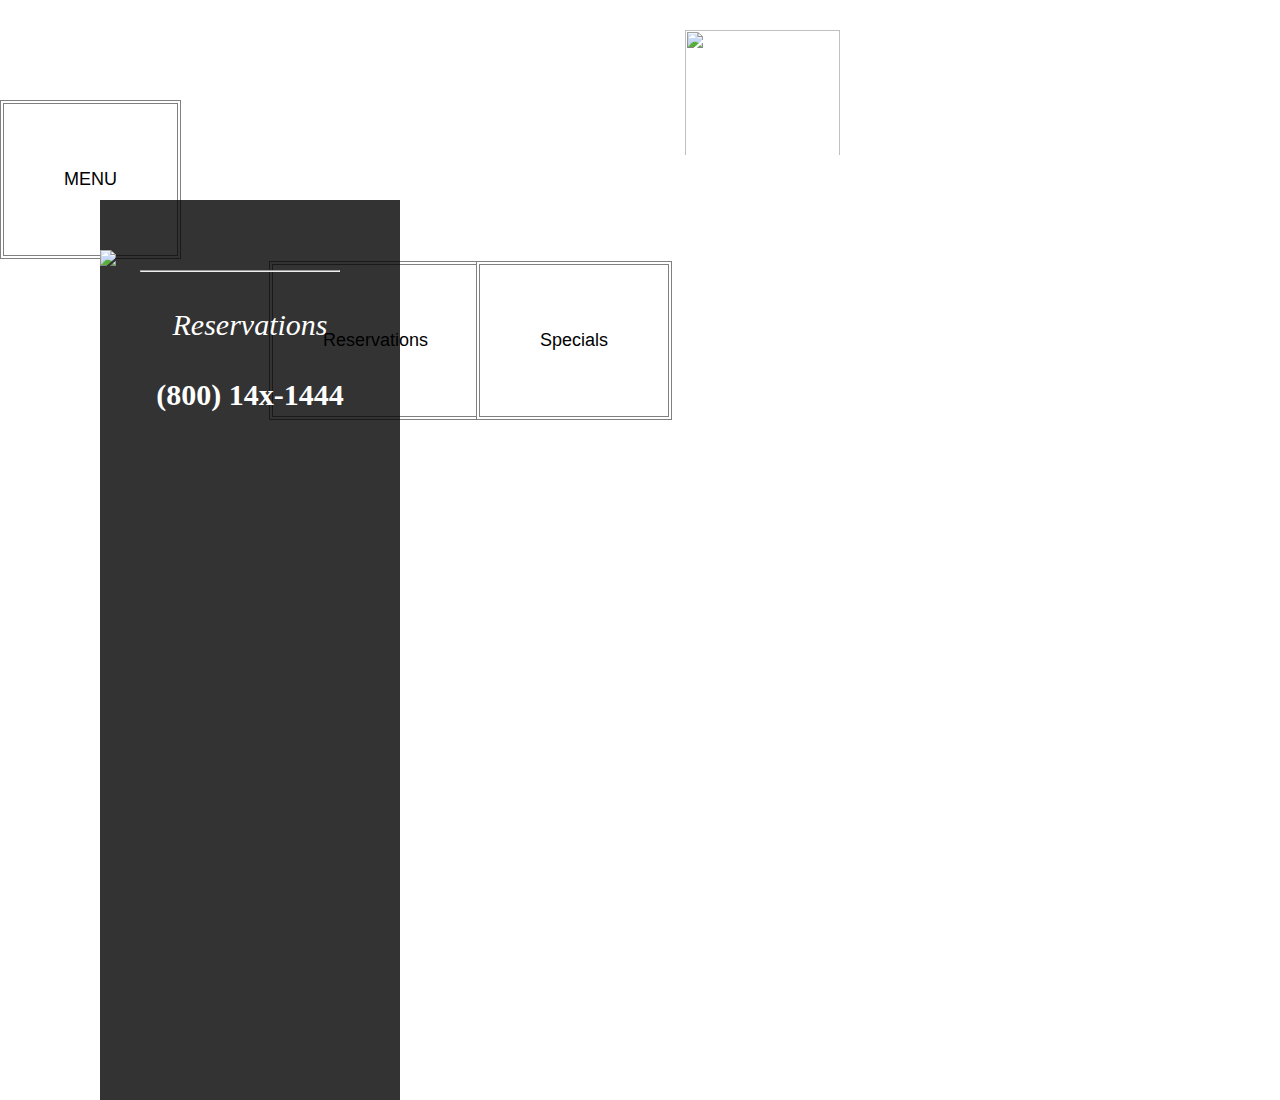
==== index.html @ 8a6dc7de "Update index.html" ====
<!DOCTYPE html>
<html lang="en">
  <head>
    <meta charset="UTF-8">
    <meta name="viewport" content="width=device-width, initial-scale=1.0">
    <meta http-equiv="X-UA-Compatible" content="ie=edge">
    <title>Kasico's</title>
    <link rel="icon" href="C://Users/bewee/OneDrive/Documents/Github/Cardano-Ada/kisico2.png">


    <link rel="stylesheet" href="style.css">
  </head>
  <header>

  <div class="dropdown">
    <button class="menubtn">MENU</button>
    <div class="dropdown-content">
    <a href="C:\Users\bewee\OneDrive\Documents\GitHub\Restaurant-Demo/alacarte.pdf" target="_blank">A la carte</a>
    <a href="C:\Users\bewee\OneDrive\Documents\GitHub\Restaurant-Demo/tasting.pdf" target="_blank">Tasting Menu</a>
    <a href="C:\Users\bewee\OneDrive\Documents\GitHub\Restaurant-Demo/winelist.pdf" target="_blank">Wine List</a>
    <a href="C:\Users\bewee\OneDrive\Documents\GitHub\Restaurant-Demo/dessert.pdf" target="_blank">Dessert</a>
    <a href="C:\Users\bewee\OneDrive\Documents\GitHub\Restaurant-Demo/chefpage.html" target="_blank">Chefs</a>
    </div>
  </div>
  <div=class"reservations"></div>
<img class="kisico" src="C:\Users\bewee\Onedrive\Documents\GitHub\Restaurant-Demo\kisico2.png">

    <div class="dropdown">
    <button class="resbtn" target="_blank" onclick="window.open('file:///C:/Users/bewee/OneDrive/Documents/GitHub/Restaurant-Demo/reservations.html');">Reservations</button>

  </div>
    <div class="dropdown">
    <button class="specbtn">Specials</button>

  </div>
</div>
</header>
<body>

<div class="splash">
<div class="shadowbox">
<img class="shadowimage" src="C:\Users\bewee\OneDrive\Documents\GitHub\Restaurant-Demo\kisicoshadow.png">
<hr>
<br>
<br>
<div class="boxtext2" style="font-style: italic">Reservations</div><br><br>
<div class="boxtext2" style="font-weight: bold">(800) 14x-1444

</div>
</div>

  <div class="popup">
          <button id="close">&times;</button>
          <h3 style="font-style: italic">Get Updates on Kisico's Specials and Events</h2>
          <p>
              Receive regular updates on menu changes, guest chefs, and special offers.
          </p><br>
    <form action="/action_page.php">
    <input type="email" id="email" name="email" placeholder="Enter your email address">
    <input type="submit">
  </form><br>
      <hr><br><br>

      <h3 style="font-style: italic"> Stay Connected </h3>
      </div>


</body>

  <script src="index.js"></script>
  </html>
---- style.css ----
header {
height: 200px;

}
.splash {
  position: relative;
  width: 100vw;
  height: 100vh;
  background-image: url("C://Users/bewee/OneDrive/Documents/Github/Restaurant-Demo/image3.jpg");
  background-size: cover;
  background-position: center center;
  background-attachment: fixed;
  background-repeat: no-repeat;

}

.kisico {
  height: 155px;
  width: 155px;
  padding-bottom: 0px;
  margin-bottom: -72px;
  padding-top: 30px;
  margin-left: 500px;
  display: inline-block
  position: relative;
}

.shadowimage {
  margin-top: 50px;
 height: 300px;

}
.menubtn {
  background-color: white;
  color: black;
  padding-top: 65px;
  padding-left: 60px;
  padding-right: 60px;
  padding-bottom: 65px;
  font-size: 18px;
  border-width: 4px;
  border-style: double;
  border-color: grey;
  cursor: pointer;
  transition: background-color 1.5s;
  margin-bottom: 2px;

}

.resbtn {
  background-color: white;
  color: black;
  padding-top: 65px;
  padding-left: 50px;
  padding-right: 50px;
  padding-bottom: 65px;
  font-size: 18px;
  margin-left: 269px;
  border-width: 4px;
  border-style: double;
  border-color: grey;
  cursor: pointer;
  position: relative;
  display: inline-block;
  transition: background-color 1.5s;
}



.specbtn {
  background-color: white;
  color: black;
  padding-top: 65px;
  padding-left: 60px;
  padding-right: 60px;
  padding-bottom: 65px;
  font-size: 18px;
  border-width: 4px;
  border-color: grey;
  border-style: double;
  cursor: pointer;
  position: relative;
  display: inline-block;
  margin-left: -10px;
  transition: background-color 1.5s;

}


.dropdown {
  position: relative;
  display: inline-block;
}

.dropdown-content {
  display: none;
  position: absolute;
  background-color: transparent;
  min-width: 190px;
  padding-right: 10px;
  box-shadow: 0px 8px 16px 0px rgba(0,0,0,0.2);
  z-index: 1;
}

.dropdown-content a {
  background-color: white;
  color: black;
  padding: 12px 16px;
  text-decoration: none;
  display: block;
  border-radius: 5px;
}

.dropdown-content a:hover {background-color: lightblue;}

.dropdown:hover .dropdown-content {display: block;}

.dropdown:hover .menubtn {background-color: lightblue;}

.dropdown:hover .resbtn {background-color: lightblue;}

.dropdown:hover .specbtn {background-color: lightblue;}


.reservations {
  float: right;
  position: relative;
  display: inline-block;

}


.shadowbox {
  background-color: rgba(0,0,0,0.8);
  position: absolute;
  width: 300px;
  height: 100vh;
  margin-left: 100px;


}

.boxtext1 {
padding-top: 100px;
position: relative;
text-align: center;
color: white;
font-size: 25px;
}

.boxtext2 {
  position: relative;
  text-align: center;
  color: white;
  font-size: 30px;

}

hr {
  width: 200px;
  margin-left: 40px;
}

.res {
  font-style: italic;
  font-size: 25px;
}

*,
*:before,
*:after{
    padding: 0;
    margin: 0;
    box-sizing: border-box;
}

.popup{
    background-color: #ffffff;
    width: 450px;
    padding: 10px 30px;
    padding-bottom: 60px;
    position: absolute;
    transform: translate(-50%,-50%);
    left: 85%;
    top: 50%;
    border: 10px;
    font-family: "Poppins",sans-serif;
    display: none;
    text-align: center;
}



.popup button{
    display: block;
    margin:  0 0 20px auto;
    background-color: transparent;
    font-size: 30px;
    color: #ffffff;
    background: grey;
    border-radius: 100%;
    width: 30px;
    height: 30px;
    border: none;
    outline: none;
    cursor: pointer;
}

.popup p{
    font-size: 14px;
    text-align: center;
    margin: 20px 0;
    line-height: 25px;
}
a{
    display: block;
    width: 150px;
    position: relative;
    margin: 10px auto;
    text-align: center;
    background-color: #0f72e5;
    color: #ffffff;
    text-decoration: none;
    padding: 5px 0;
}
input[type=email] {
    padding: 14px 10px 9px 10px;
    border:2px solid #ccc;
    -webkit-border-radius: 5px;
    border-radius: 0;
    display: inline-block;
}

input[type=email]:focus {
    border-color:#333;
}
input[type=submit] {
    padding:10px 20px;
    margin-left: -5px;
    background:darkgreen;
    border:0 none;
    cursor:pointer;
    -webkit-border-radius: 5px;
    border-radius: 0px;
    color: white;
    font-size: 20px
    }

  .bodypage {

background-color: black;
  }

.reserve {
  height: 400px;
  width: 600px;
  background-color: white;
  margin-right: auto;
  margin-left: auto;
  display: flex;
  border-style:ridge;
  border-width: 10px;

}

.reservetext {
  font-size: 25px;
  font-style: italic;
  font-family: Garamond, serif;
  color: goldenrod;
  background-color: white;
  position: absolute;
  margin-top: 150px;
  margin-left: 160px;
  text-align: center;



}

.cardimage {
  height: 130px;
  width: 200px;
  padding-top: 10px;
  display: inline-block;
  margin-left: 210px;


}
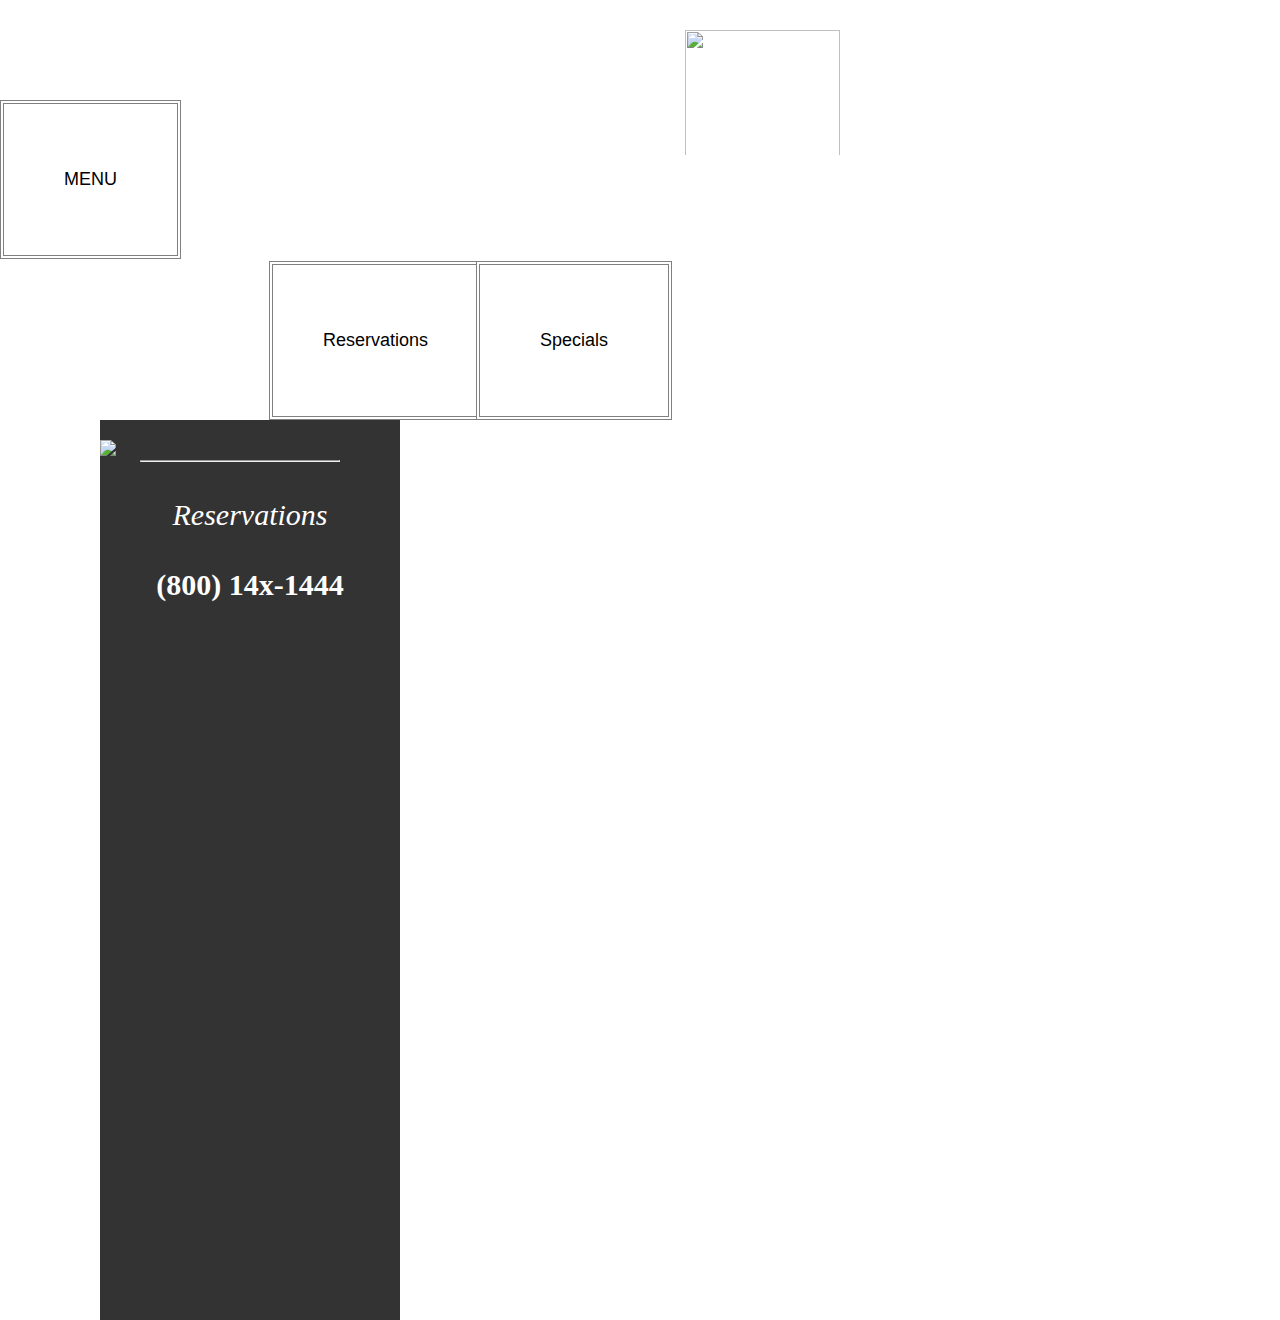
==== commit 902e10e7: "Menu button" ====
--- a/index.html
+++ b/index.html
@@ -4,9 +4,9 @@
     <meta charset="UTF-8">
     <meta name="viewport" content="width=device-width, initial-scale=1.0">
     <meta http-equiv="X-UA-Compatible" content="ie=edge">
-    <title>Kasico's</title>
-    <link rel="icon" href="C://Users/bewee/OneDrive/Documents/Github/Cardano-Ada/kisico2.png">
-
+    <title>Kisico's</title>
+    <link rel="icon" href="C://Users/bewee/OneDrive/Documents/Github/Restaurant-Demo/kisico2.png">
+    <link rel="stylesheet" href="https://cdnjs.cloudflare.com/ajax/libs/font-awesome/4.7.0/css/font-awesome.min.css">
 
     <link rel="stylesheet" href="style.css">
   </head>
@@ -15,6 +15,7 @@
   <div class="dropdown">
     <button class="menubtn">MENU</button>
     <div class="dropdown-content">
+    <a href="C:\Users\bewee\OneDrive\Documents\GitHub\Restaurant-Demo/index.html" target="_blank">Home</a>  
     <a href="C:\Users\bewee\OneDrive\Documents\GitHub\Restaurant-Demo/alacarte.pdf" target="_blank">A la carte</a>
     <a href="C:\Users\bewee\OneDrive\Documents\GitHub\Restaurant-Demo/tasting.pdf" target="_blank">Tasting Menu</a>
     <a href="C:\Users\bewee\OneDrive\Documents\GitHub\Restaurant-Demo/winelist.pdf" target="_blank">Wine List</a>
@@ -26,11 +27,11 @@
 <img class="kisico" src="C:\Users\bewee\Onedrive\Documents\GitHub\Restaurant-Demo\kisico2.png">
 
     <div class="dropdown">
-    <button class="resbtn" target="_blank" onclick="window.open('file:///C:/Users/bewee/OneDrive/Documents/GitHub/Restaurant-Demo/reservations.html');">Reservations</button>
+    <button class="resbtn" onclick="window.open('file:///C:/Users/bewee/OneDrive/Documents/GitHub/Restaurant-Demo/reservations.html');">Reservations</button>
 
   </div>
     <div class="dropdown">
-    <button class="specbtn">Specials</button>
+    <button class="specbtn" onclick="window.open('file:///C:/Users/bewee/OneDrive/Documents/GitHub/Restaurant-Demo/specials.html');">Specials</button>
 
   </div>
 </div>
@@ -54,14 +55,16 @@
           <h3 style="font-style: italic">Get Updates on Kisico's Specials and Events</h2>
           <p>
               Receive regular updates on menu changes, guest chefs, and special offers.
-          </p><br>
+          </p>
     <form action="/action_page.php">
     <input type="email" id="email" name="email" placeholder="Enter your email address">
     <input type="submit">
   </form><br>
-      <hr><br><br>
+      <br>
 
       <h3 style="font-style: italic"> Stay Connected </h3>
+      <a href="#" class="fa fa-instagram"></a>
+      <a href="#" class="fa fa-twitter"></a>
       </div>
 
 
--- a/style.css
+++ b/style.css
@@ -1,7 +1,4 @@
-header {
-height: 200px;
-
-}
+
 .splash {
   position: relative;
   width: 100vw;
@@ -26,7 +23,7 @@
 }
 
 .shadowimage {
-  margin-top: 50px;
+  margin-top: 20px;
  height: 300px;
 
 }
@@ -182,9 +179,9 @@
     position: absolute;
     transform: translate(-50%,-50%);
     left: 85%;
-    top: 50%;
+    top: 35%;
     border: 10px;
-    font-family: "Poppins",sans-serif;
+    font-family: Garamond,sans-serif;
     display: none;
     text-align: center;
 }
@@ -237,12 +234,13 @@
 input[type=submit] {
     padding:10px 20px;
     margin-left: -5px;
-    background:darkgreen;
+    background:lightgreen;
     border:0 none;
     cursor:pointer;
     -webkit-border-radius: 5px;
     border-radius: 0px;
     color: white;
+    font-family: Helvetica, sans-serif;
     font-size: 20px
     }
 
@@ -287,3 +285,19 @@
 
 
 }
+
+.fa-instagram {
+  height: 40px;
+  width: 100px;
+  padding: 12px;
+  border-radius: 5px;
+  background-color: lightblue;
+}
+
+.fa-twitter {
+  height: 40px;
+  width: 100px;
+  padding: 12px;
+  border-radius: 5px;
+  background-color: lightblue;
+}
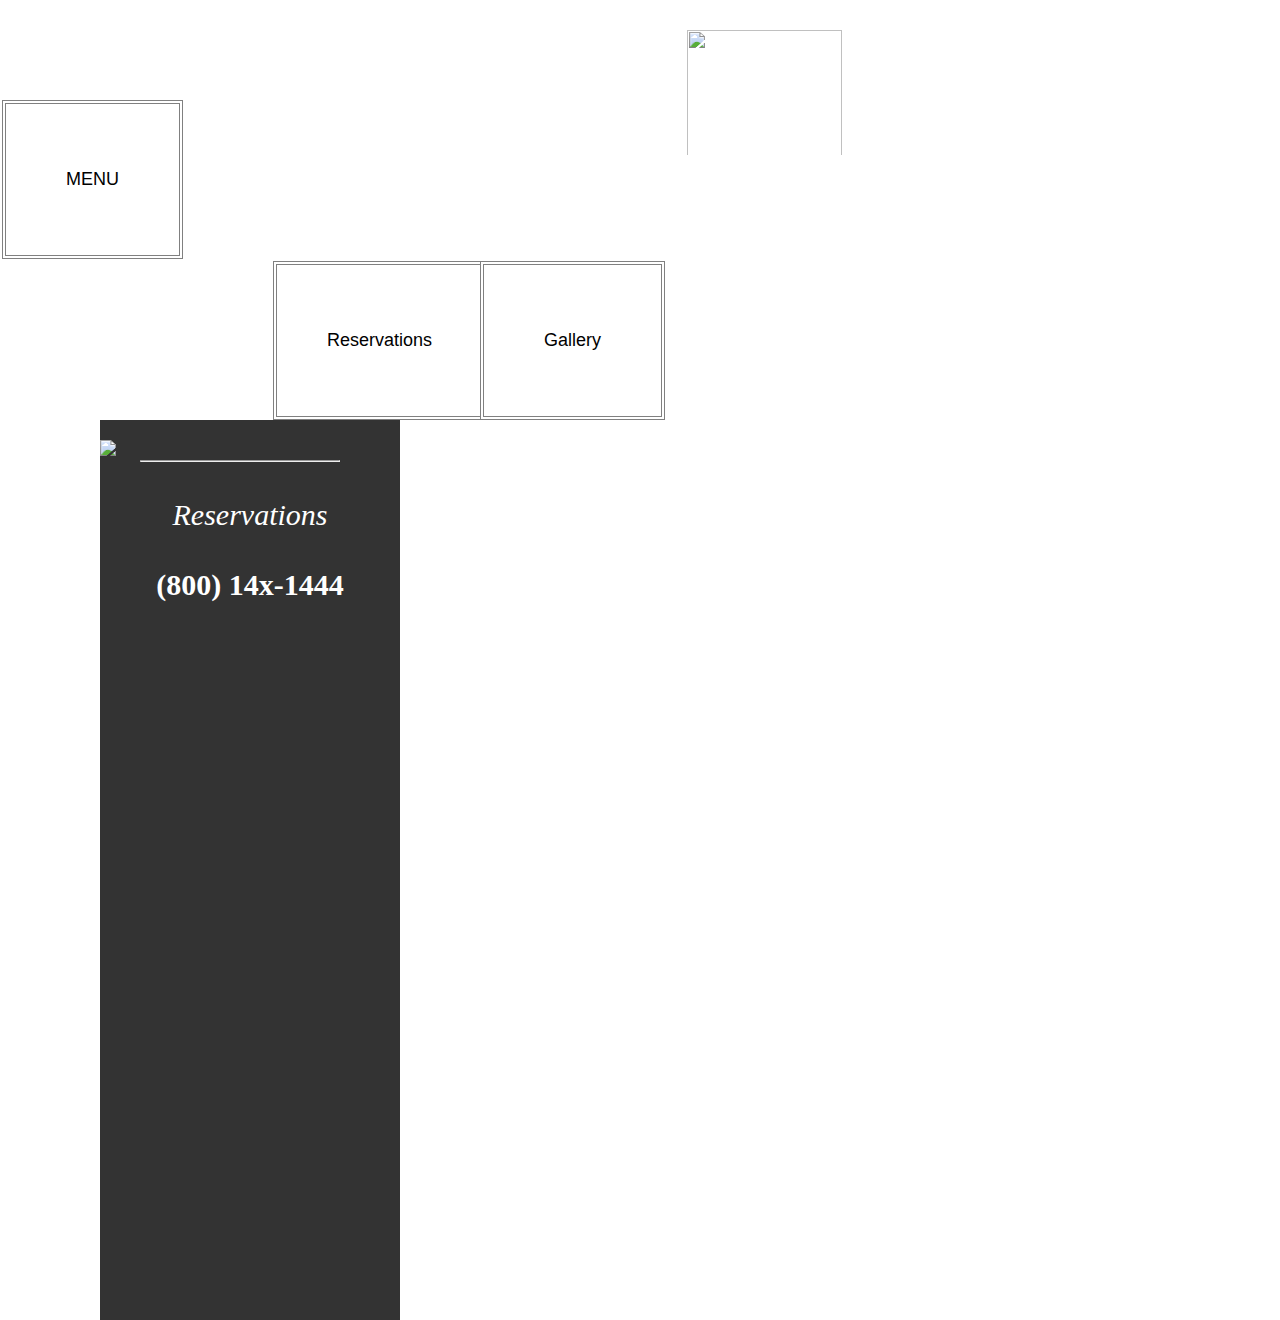
==== commit 0a341871: "bios" ====
--- a/index.html
+++ b/index.html
@@ -15,7 +15,7 @@
   <div class="dropdown">
     <button class="menubtn">MENU</button>
     <div class="dropdown-content">
-    <a href="C:\Users\bewee\OneDrive\Documents\GitHub\Restaurant-Demo/index.html" target="_blank">Home</a>  
+    <a href="C:\Users\bewee\OneDrive\Documents\GitHub\Restaurant-Demo/index.html" target="_blank">Home</a>
     <a href="C:\Users\bewee\OneDrive\Documents\GitHub\Restaurant-Demo/alacarte.pdf" target="_blank">A la carte</a>
     <a href="C:\Users\bewee\OneDrive\Documents\GitHub\Restaurant-Demo/tasting.pdf" target="_blank">Tasting Menu</a>
     <a href="C:\Users\bewee\OneDrive\Documents\GitHub\Restaurant-Demo/winelist.pdf" target="_blank">Wine List</a>
@@ -31,7 +31,7 @@
 
   </div>
     <div class="dropdown">
-    <button class="specbtn" onclick="window.open('file:///C:/Users/bewee/OneDrive/Documents/GitHub/Restaurant-Demo/specials.html');">Specials</button>
+    <button class="specbtn" onclick="window.open('file:///C:/Users/bewee/OneDrive/Documents/GitHub/Restaurant-Demo/specials.html');">Gallery</button>
 
   </div>
 </div>
--- a/style.css
+++ b/style.css
@@ -41,6 +41,7 @@
   cursor: pointer;
   transition: background-color 1.5s;
   margin-bottom: 2px;
+  margin-left: 2px;
 
 }
 
@@ -52,7 +53,7 @@
   padding-right: 50px;
   padding-bottom: 65px;
   font-size: 18px;
-  margin-left: 269px;
+  margin-left: 273px;
   border-width: 4px;
   border-style: double;
   border-color: grey;
@@ -253,6 +254,7 @@
   height: 400px;
   width: 600px;
   background-color: white;
+  margin-top: 200px;
   margin-right: auto;
   margin-left: auto;
   display: flex;
@@ -269,7 +271,7 @@
   background-color: white;
   position: absolute;
   margin-top: 150px;
-  margin-left: 160px;
+  margin-left: 150px;
   text-align: center;
 
 
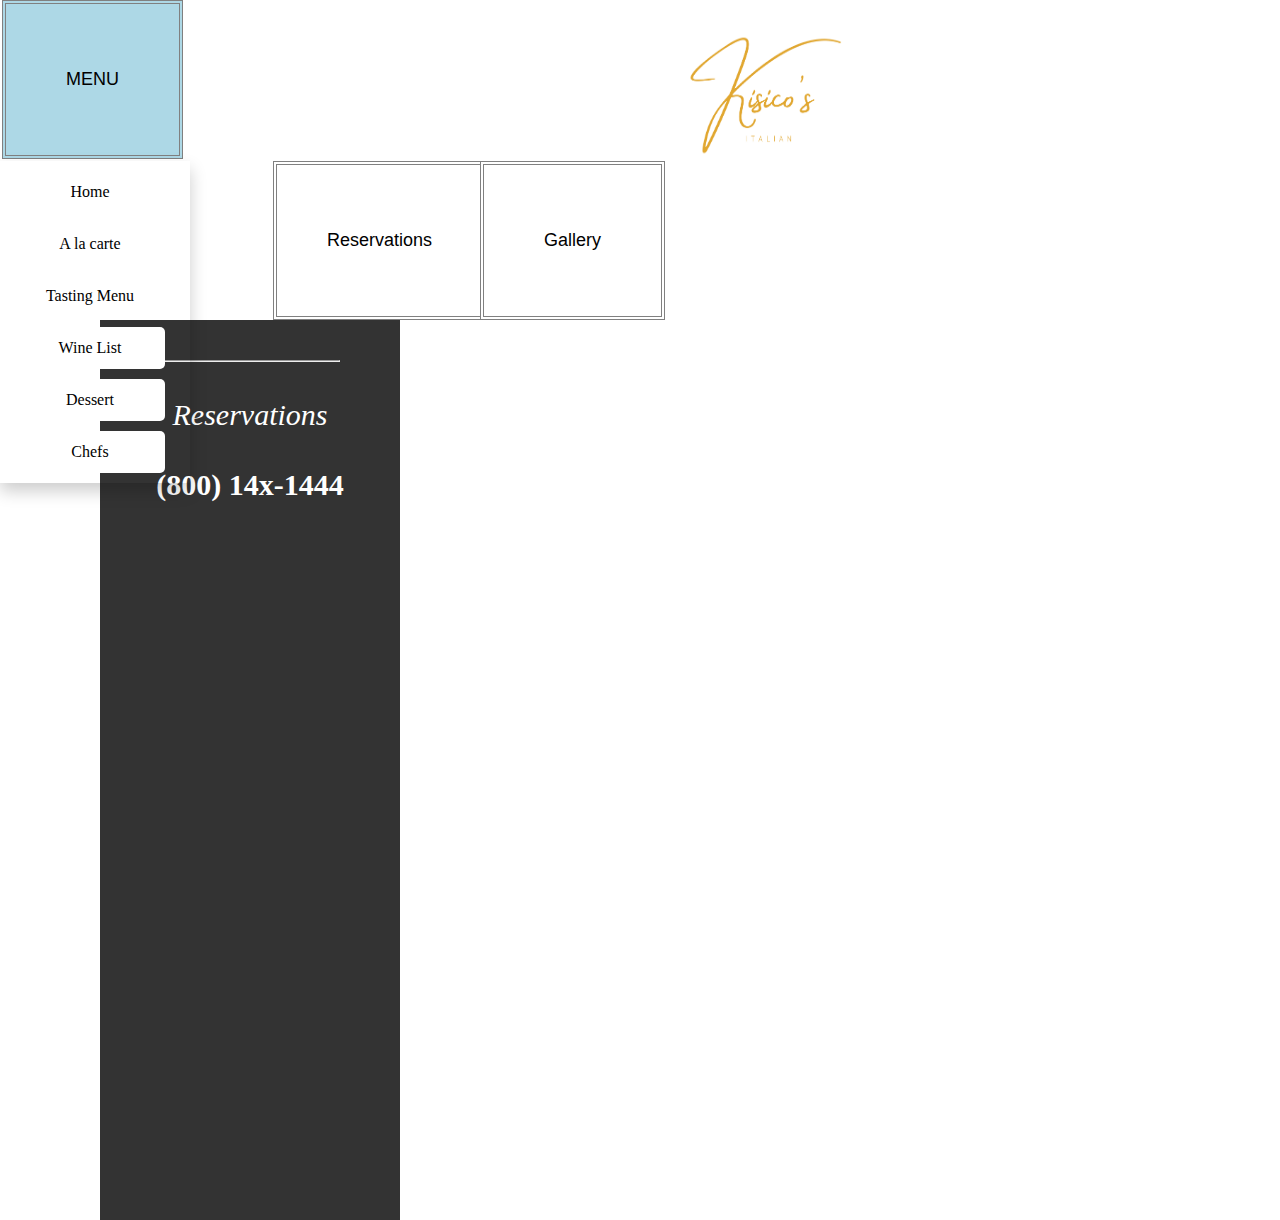
==== commit 3a71c605: "Update index.html" ====
--- a/index.html
+++ b/index.html
@@ -24,7 +24,7 @@
     </div>
   </div>
   <div=class"reservations"></div>
-<img class="kisico" src="C:\Users\bewee\Onedrive\Documents\GitHub\Restaurant-Demo\kisico2.png">
+<img class="kisico" src="https://beweeks71.github.io/Restaurant-Demo/kisico2.png">
 
     <div class="dropdown">
     <button class="resbtn" onclick="window.open('file:///C:/Users/bewee/OneDrive/Documents/GitHub/Restaurant-Demo/reservations.html');">Reservations</button>
--- a/style.css
+++ b/style.css
@@ -193,12 +193,12 @@
     display: block;
     margin:  0 0 20px auto;
     background-color: transparent;
-    font-size: 30px;
+    font-size: 20px;
     color: #ffffff;
     background: grey;
     border-radius: 100%;
-    width: 30px;
-    height: 30px;
+    width: 22px;
+    height: 22px;
     border: none;
     outline: none;
     cursor: pointer;
@@ -235,7 +235,7 @@
 input[type=submit] {
     padding:10px 20px;
     margin-left: -5px;
-    background:lightgreen;
+    background:blue;
     border:0 none;
     cursor:pointer;
     -webkit-border-radius: 5px;
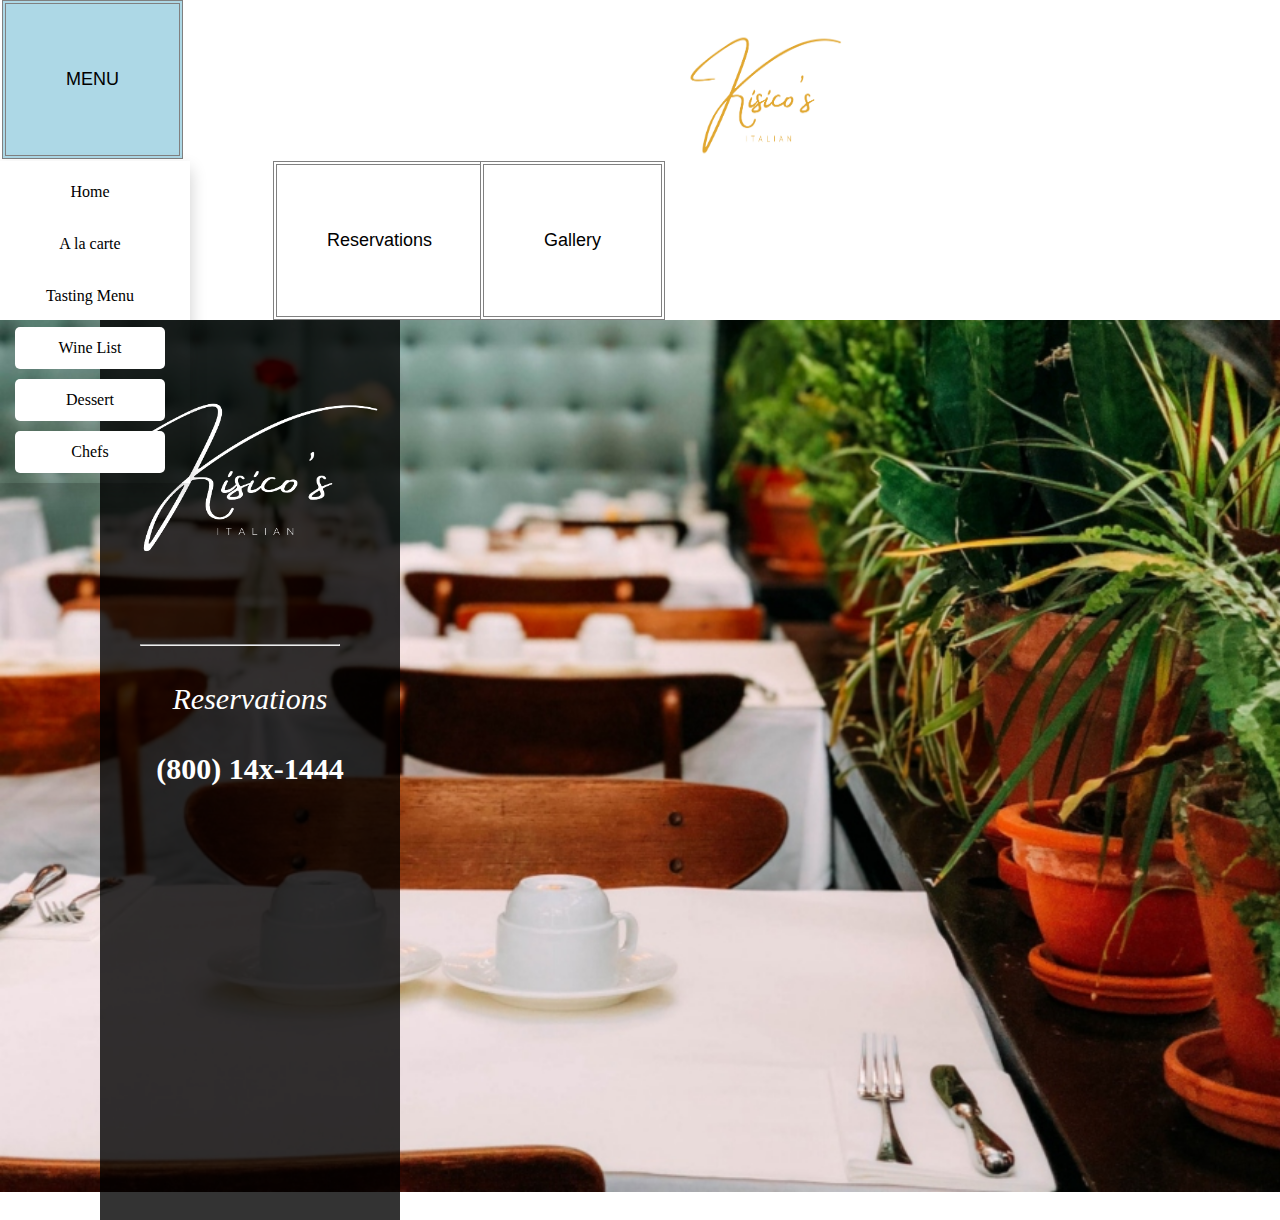
==== commit 36f4a96b: "link updates" ====
--- a/index.html
+++ b/index.html
@@ -5,7 +5,7 @@
     <meta name="viewport" content="width=device-width, initial-scale=1.0">
     <meta http-equiv="X-UA-Compatible" content="ie=edge">
     <title>Kisico's</title>
-    <link rel="icon" href="C://Users/bewee/OneDrive/Documents/Github/Restaurant-Demo/kisico2.png">
+    <link rel="icon" href="https://beweeks71.github.io/Restaurant-Demo//kisico2.png">
     <link rel="stylesheet" href="https://cdnjs.cloudflare.com/ajax/libs/font-awesome/4.7.0/css/font-awesome.min.css">
 
     <link rel="stylesheet" href="style.css">
@@ -15,23 +15,23 @@
   <div class="dropdown">
     <button class="menubtn">MENU</button>
     <div class="dropdown-content">
-    <a href="C:\Users\bewee\OneDrive\Documents\GitHub\Restaurant-Demo/index.html" target="_blank">Home</a>
-    <a href="C:\Users\bewee\OneDrive\Documents\GitHub\Restaurant-Demo/alacarte.pdf" target="_blank">A la carte</a>
-    <a href="C:\Users\bewee\OneDrive\Documents\GitHub\Restaurant-Demo/tasting.pdf" target="_blank">Tasting Menu</a>
-    <a href="C:\Users\bewee\OneDrive\Documents\GitHub\Restaurant-Demo/winelist.pdf" target="_blank">Wine List</a>
-    <a href="C:\Users\bewee\OneDrive\Documents\GitHub\Restaurant-Demo/dessert.pdf" target="_blank">Dessert</a>
-    <a href="C:\Users\bewee\OneDrive\Documents\GitHub\Restaurant-Demo/chefpage.html" target="_blank">Chefs</a>
+    <a href="https://beweeks71.github.io/Restaurant-Demo/index.html" target="_blank">Home</a>
+    <a href="https://beweeks71.github.io/Restaurant-Demo/alacarte.pdf" target="_blank">A la carte</a>
+    <a href="https://beweeks71.github.io/Restaurant-Demo/tasting.pdf" target="_blank">Tasting Menu</a>
+    <a href="https://beweeks71.github.io/Restaurant-Demo/winelist.pdf" target="_blank">Wine List</a>
+    <a href="https://beweeks71.github.io/Restaurant-Demo/dessert.pdf" target="_blank">Dessert</a>
+    <a href="https://beweeks71.github.io/Restaurant-Demo/chefpage.html" target="_blank">Chefs</a>
     </div>
   </div>
   <div=class"reservations"></div>
 <img class="kisico" src="https://beweeks71.github.io/Restaurant-Demo/kisico2.png">
 
     <div class="dropdown">
-    <button class="resbtn" onclick="window.open('file:///C:/Users/bewee/OneDrive/Documents/GitHub/Restaurant-Demo/reservations.html');">Reservations</button>
+    <button class="resbtn" onclick="window.open('https://beweeks71.github.io/Restaurant-Demo/reservations.html');">Reservations</button>
 
   </div>
     <div class="dropdown">
-    <button class="specbtn" onclick="window.open('file:///C:/Users/bewee/OneDrive/Documents/GitHub/Restaurant-Demo/specials.html');">Gallery</button>
+    <button class="specbtn" onclick="window.open('https://beweeks71.github.io/Restaurant-Demo/specials.html');">Gallery</button>
 
   </div>
 </div>
@@ -40,7 +40,7 @@
 
 <div class="splash">
 <div class="shadowbox">
-<img class="shadowimage" src="C:\Users\bewee\OneDrive\Documents\GitHub\Restaurant-Demo\kisicoshadow.png">
+<img class="shadowimage" src="https://beweeks71.github.io/Restaurant-Demo/kisicoshadow.png">
 <hr>
 <br>
 <br>
--- a/style.css
+++ b/style.css
@@ -3,7 +3,7 @@
   position: relative;
   width: 100vw;
   height: 100vh;
-  background-image: url("C://Users/bewee/OneDrive/Documents/Github/Restaurant-Demo/image3.jpg");
+  background-image: url("https://beweeks71.github.io/Restaurant-Demo/image3.jpg");
   background-size: cover;
   background-position: center center;
   background-attachment: fixed;
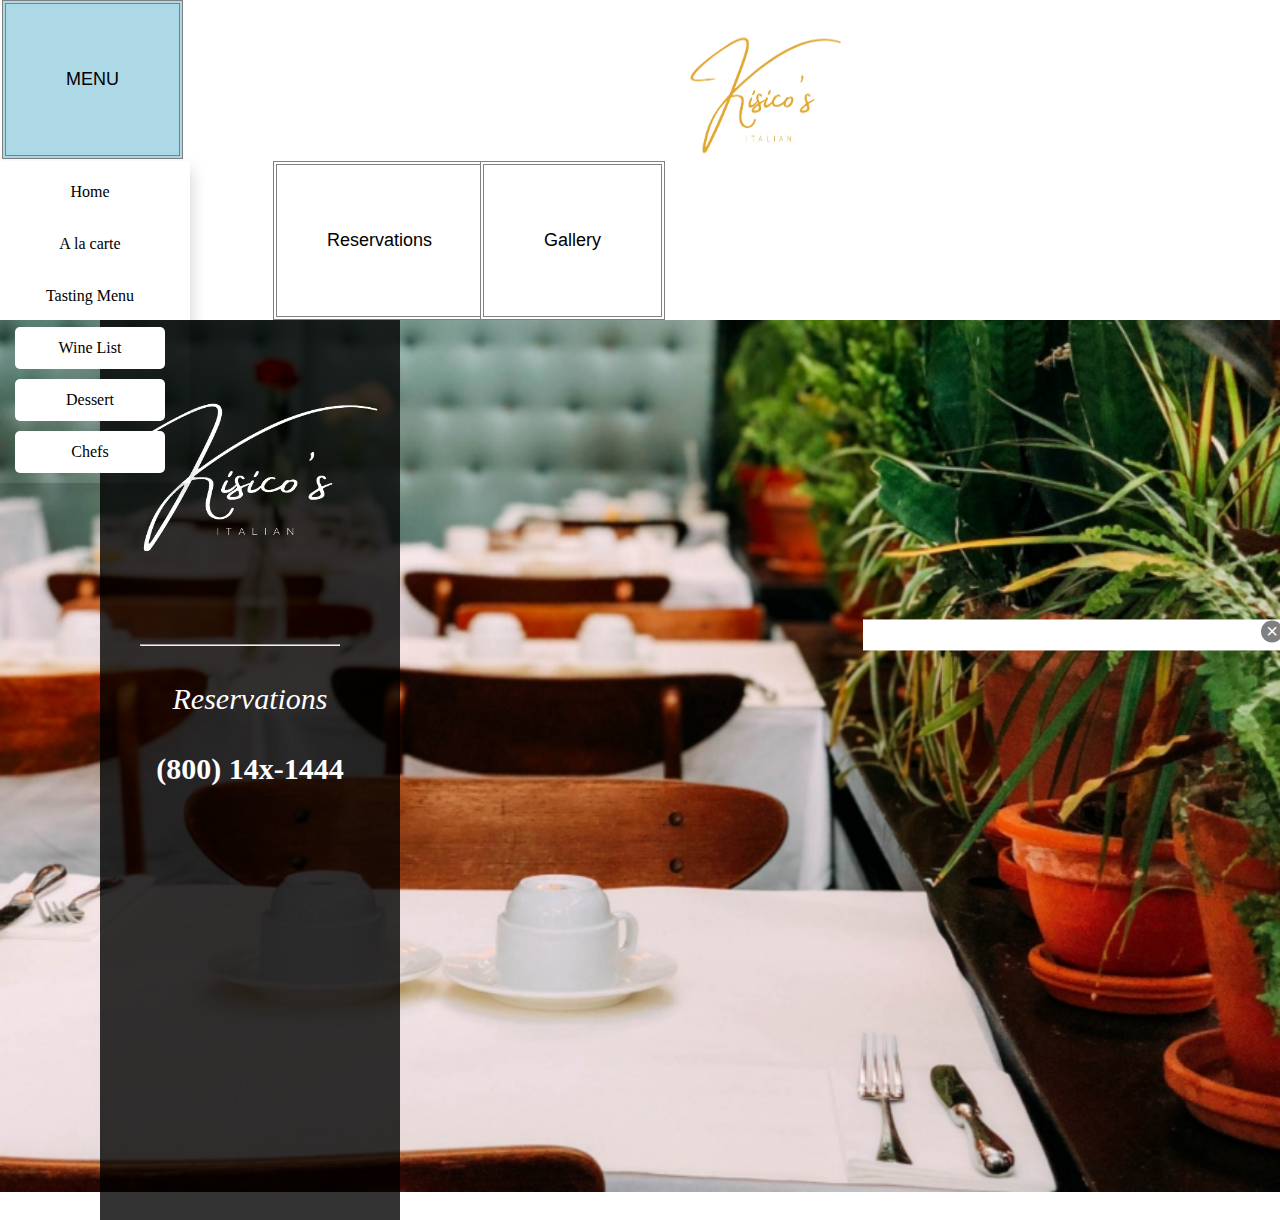
==== commit 33778249: "jquery" ====
--- a/index.html
+++ b/index.html
@@ -7,9 +7,10 @@
     <title>Kisico's</title>
     <link rel="icon" href="https://beweeks71.github.io/Restaurant-Demo//kisico2.png">
     <link rel="stylesheet" href="https://cdnjs.cloudflare.com/ajax/libs/font-awesome/4.7.0/css/font-awesome.min.css">
+    <link rel="stylesheet" href="style.css">
+    <script src="https://ajax.googleapis.com/ajax/libs/jquery/3.6.0/jquery.min.js"></script>
 
-    <link rel="stylesheet" href="style.css">
-  </head>
+    </head>
   <header>
 
   <div class="dropdown">
--- a/style.css
+++ b/style.css
@@ -3,7 +3,7 @@
   position: relative;
   width: 100vw;
   height: 100vh;
-  background-image: url("https://beweeks71.github.io/Restaurant-Demo/image3.jpg");
+  background-image: url(https://beweeks71.github.io/Restaurant-Demo/image3.jpg);
   background-size: cover;
   background-position: center center;
   background-attachment: fixed;
@@ -185,6 +185,7 @@
     font-family: Garamond,sans-serif;
     display: none;
     text-align: center;
+
 }
 
 
